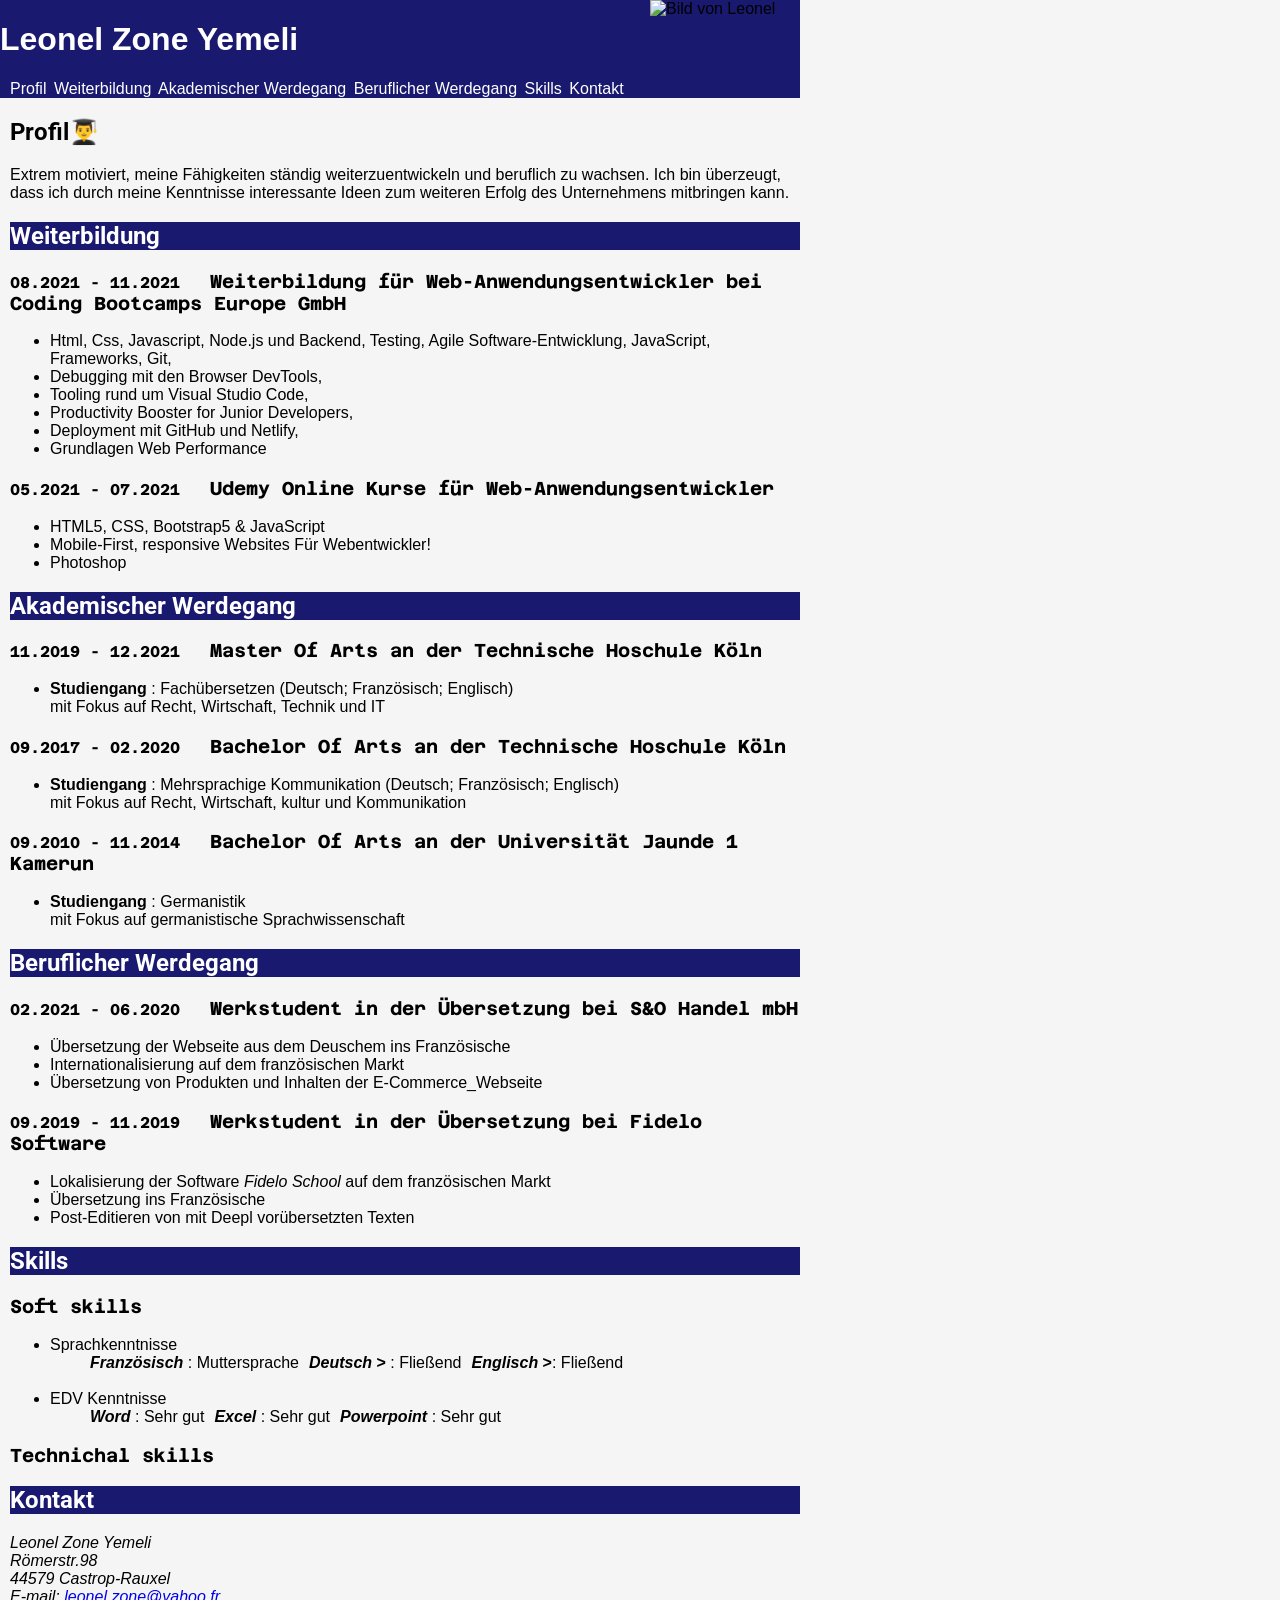
==== index.html @ 23355ea0 "Changed the files into index. css and index.html" ====
<!DOCTYPE html>
<html lang="en">
<head>
    <meta charset="UTF-8">
    <meta name="description" content="My first Cv with Html">
    <meta http-equiv="X-UA-Compatible" content="IE=edge">
    <meta name="viewport" content="width=device-width, initial-scale=1.0">
   <meta name="autor" content="Leonel Zone">
    <title>Cv_Example</title>
    <link rel="stylesheet" href="index.css" type="text/css">
    <link rel="preconnect" href="https://fonts.googleapis.com">
    <link rel="preconnect" href="https://fonts.gstatic.com" crossorigin>
    <link href="https://fonts.googleapis.com/css2?family=Azeret+Mono:ital,wght@1,200&family=Lato:wght@100&family=Roboto:wght@100&display=swap" rel="stylesheet">
    <link rel="stylesheet" href="https://cdnjs.cloudflare.com/ajax/libs/font-awesome/4.7.0/css/font-awesome.min.css">
</head>
<body style="background-color: whitesmoke;font-family: 'Arimo', sans-serif; margin: 0px;box-sizing: border-box;">
    <header style="background-color: #191970; margin-left: 0px; width: 100%;">
        <img src="leo.jpg" alt="Bild von Leonel" style="width: 150px; height: auto; float: right;margin: 0px; max-width:100%;display: flex; overflow: auto;">

        <style>

body{
    padding: 0px;

    box-sizing: border-box;

    
    max-width: 800px;
        margin: 0 auto;
      
}

.bob{
    color: white;
    text-decoration: none;
    margin-right: 3px;

}

.bob:hover{
    text-decoration: underline;
    color: burlywood;
    font-weight: bold;
    
}

.bob:active{
    
    color: red;
    
    
}


.bob:visited{
    
    color: wheat;
    font-weight: bold;
    
}


.bob:link{
    
    
    color: white;
    
}




.mag::after{
    content: "👨‍🎓"
}

h2{
    font-family:  'Roboto', sans-serif;
}

h3{
    font-family:  'Azeret Mono', monospace;
}

main {
    max-width: 800px;
    margin: 0 auto;
  }


  header{

    
        max-width: 800px;
        margin: 0 auto;
      
  }

  img{
      margin: 0% ;
  }


        </style>
        
        
            <h1 style=" display: inline-block; color: white;"> Leonel Zone Yemeli</h1>
            <div style="margin-left: 10px;">
              <a class="bob"  href="#Profil">Profil</a>
              <a class="bob" href="#Weiterbildung">Weiterbildung</a>
              <a class="bob" href="#Akademischer Werdegang">Akademischer Werdegang
            </a> 
              <a class="bob" href="#Beruflicher Werdegang">Beruflicher Werdegang
            </a> 
              <a class="bob" href="#Skills">Skills</a>
              <a class="bob" href="#Kontakt">Kontakt</a>  
              
            </div>
        
        
    </header>
    <main style="margin-left: 10px;">

        <!--This is the first article-->
        <article>
                <h2 id="Profil" class="mag">Profil</h2>
                <p>
                    Extrem motiviert, meine Fähigkeiten ständig
weiterzuentwickeln und beruflich zu wachsen. Ich
bin überzeugt, dass ich durch meine Kenntnisse
interessante Ideen zum weiteren Erfolg des
Unternehmens mitbringen kann.

                </p>
        </article>

        <!--This is the second article-->
        <article>
            <h2 id="Weiterbildung" style="background-color: #191970; color: white;">Weiterbildung</h2>
              
          <section>
            <h3><small>08.2021 - 11.2021 &nbsp; </small>  Weiterbildung für Web-Anwendungsentwickler
                 bei Coding Bootcamps Europe GmbH </h3>
                 

          </section>
          <ul>
              <li>Html, Css, Javascript, Node.js und Backend, 
                  Testing, Agile Software-Entwicklung, JavaScript, Frameworks, Git,</li>
              <li>Debugging mit den Browser DevTools,</li>
              <li>Tooling rund um Visual Studio Code,</li>
              <li>Productivity Booster for Junior Developers,</li>
              <li>Deployment mit GitHub und Netlify,</li>
              <li>Grundlagen Web Performance</li>
              
          </ul>
          <section>
            <h3><small>05.2021 - 07.2021 &nbsp; </small> Udemy Online Kurse für Web-Anwendungsentwickler </h3>
          </section>
          <ul>
              <li>HTML5, CSS, Bootstrap5 & JavaScript</li>
              <li>Mobile-First, responsive Websites Für Webentwickler!</li>
              <li>Photoshop</li>
              
          </ul>

               
        </article> 

        <!--This is the third article-->
        <article>
            <h2 id="Akademischer Werdegang" style="background-color: #191970; color: white;">Akademischer Werdegang</h2>
              
          <section>
            <h3><small>11.2019 - 12.2021 &nbsp; </small>  Master Of Arts an der Technische Hoschule Köln </h3>
            <ul>
                <li><b>Studiengang</b> : Fachübersetzen (Deutsch; Französisch; Englisch) <br>
                mit Fokus auf Recht, Wirtschaft, Technik und IT </li>
            </ul>
                 

          </section>

          <section>
            <h3><small>09.2017 - 02.2020 &nbsp; </small>  Bachelor Of Arts an der Technische Hoschule Köln </h3>
            <ul>
                <li><b>Studiengang</b> : Mehrsprachige Kommunikation (Deutsch; Französisch; Englisch) <br>
                mit Fokus auf Recht, Wirtschaft, kultur und Kommunikation </li>
            </ul>
                 

          </section>

          
          <section>
            <h3><small>09.2010 - 11.2014 &nbsp; </small> Bachelor Of Arts an der Universität Jaunde 1 Kamerun </h3>
          </section>
          <ul>
            <li><b>Studiengang</b> : Germanistik <br> mit Fokus auf germanistische Sprachwissenschaft  </li>
        </ul>
               
        </article> 
        <!--This is the fourth article-->

        <article>
            <h2 id="Beruflicher Werdegang" style="background-color: #191970; color: white;">Beruflicher Werdegang</h2>
              
          <section>
            <h3><small>02.2021 - 06.2020 &nbsp; </small> Werkstudent in der Übersetzung bei S&O Handel mbH </h3>
                 

          </section>
          <ul>
              <li>Übersetzung der Webseite aus dem Deuschem ins Französische</li>
              <li>Internationalisierung auf dem französischen Markt</li>
              <li>Übersetzung von Produkten und Inhalten der E-Commerce_Webseite</li>
             
          </ul>
          <section>
            <h3><small>09.2019 - 11.2019 &nbsp; </small> Werkstudent in der Übersetzung bei Fidelo Software </h3>
          </section>
          <ul>
              <li>Lokalisierung der Software <i>Fidelo School</i> auf dem französischen Markt </li>
              <li>Übersetzung ins Französische</li>
              <li>Post-Editieren von mit Deepl vorübersetzten Texten</li>
              
          </ul>

               
        </article> 

        <!--This is the fift article-->

        <article>
                  <h2 id="Skills" style="background-color: #191970; color: white;">Skills</h2>
            <section>
                <h3>Soft skills</h3>
                <ul>
                    <li>Sprachkenntnisse</li>
                    
                    
                        
                        <ul style="display: flex;">
                            <li style="display: inline-block;margin-right: 10px;"><b> <i> Französisch</i></b> : Muttersprache</li>
                            <li style="display: inline-block;margin-right: 10px;"> <b> <i> Deutsch</i> ></b> : Fließend </li>
                            <li style="display: inline-block;margin-right: 10px;"> <b> <i> Englisch</i> ></b>: Fließend</li>
                        </ul>
                        <br>
                   
                    <li>EDV Kenntnisse</li>
                    <ul style="display: flex; ">
                        <li style="display: inline-block;margin-right: 10px;"><b> <i> Word</i></b> : Sehr gut</li>
                        <li style="display: inline-block;margin-right: 10px;"> <b> <i> Excel</i> </b> : Sehr gut </li>
                        <li style="display: inline-block;margin-right: 10px;"> <b> <i> Powerpoint</i> </b>: Sehr gut</li>
                    </ul>
               

                    
                </ul>
            </section>
            <section>
                <h3>Technichal skills</h3>
            </section> 

        </article>

        <!--This is the sith article-->
            <article>
                <h2 id="Kontakt" style="background-color: #191970; color: white;">Kontakt</h2>
                <address style="text-align: justify;">
                    Leonel Zone Yemeli <br>
                    Römerstr.98 <br>
                    44579 Castrop-Rauxel <br>
                    E-mail: <a   href="mailto:leonel.zone@yahoo.fr">leonel.zone@yahoo.fr</a> <br>
                    Tel.: <a  href="tel:+491771577232">+491771577232</a>
                </address>
            </article>
            
        
    </main>
</body>
</html>
---- index.css ----
body{
    padding: 0px;

    box-sizing: border-box;

    
    max-width: 800px;
        margin: 0 auto;
      
}
*,
*::before , *::after{
    box-sizing: border-box;
}





.mag::after{
    content: "👨‍🎓"
}

h2{
    font-family:  'Roboto', sans-serif;
}

h3{
    font-family:  'Azeret Mono', monospace;
}

main {
    max-width: 800px;
    margin: 0 auto;
  }


  header{

    
        max-width: 800px;
        margin: 0 auto;
      
  }

  img{
      margin: 0% ;
  }
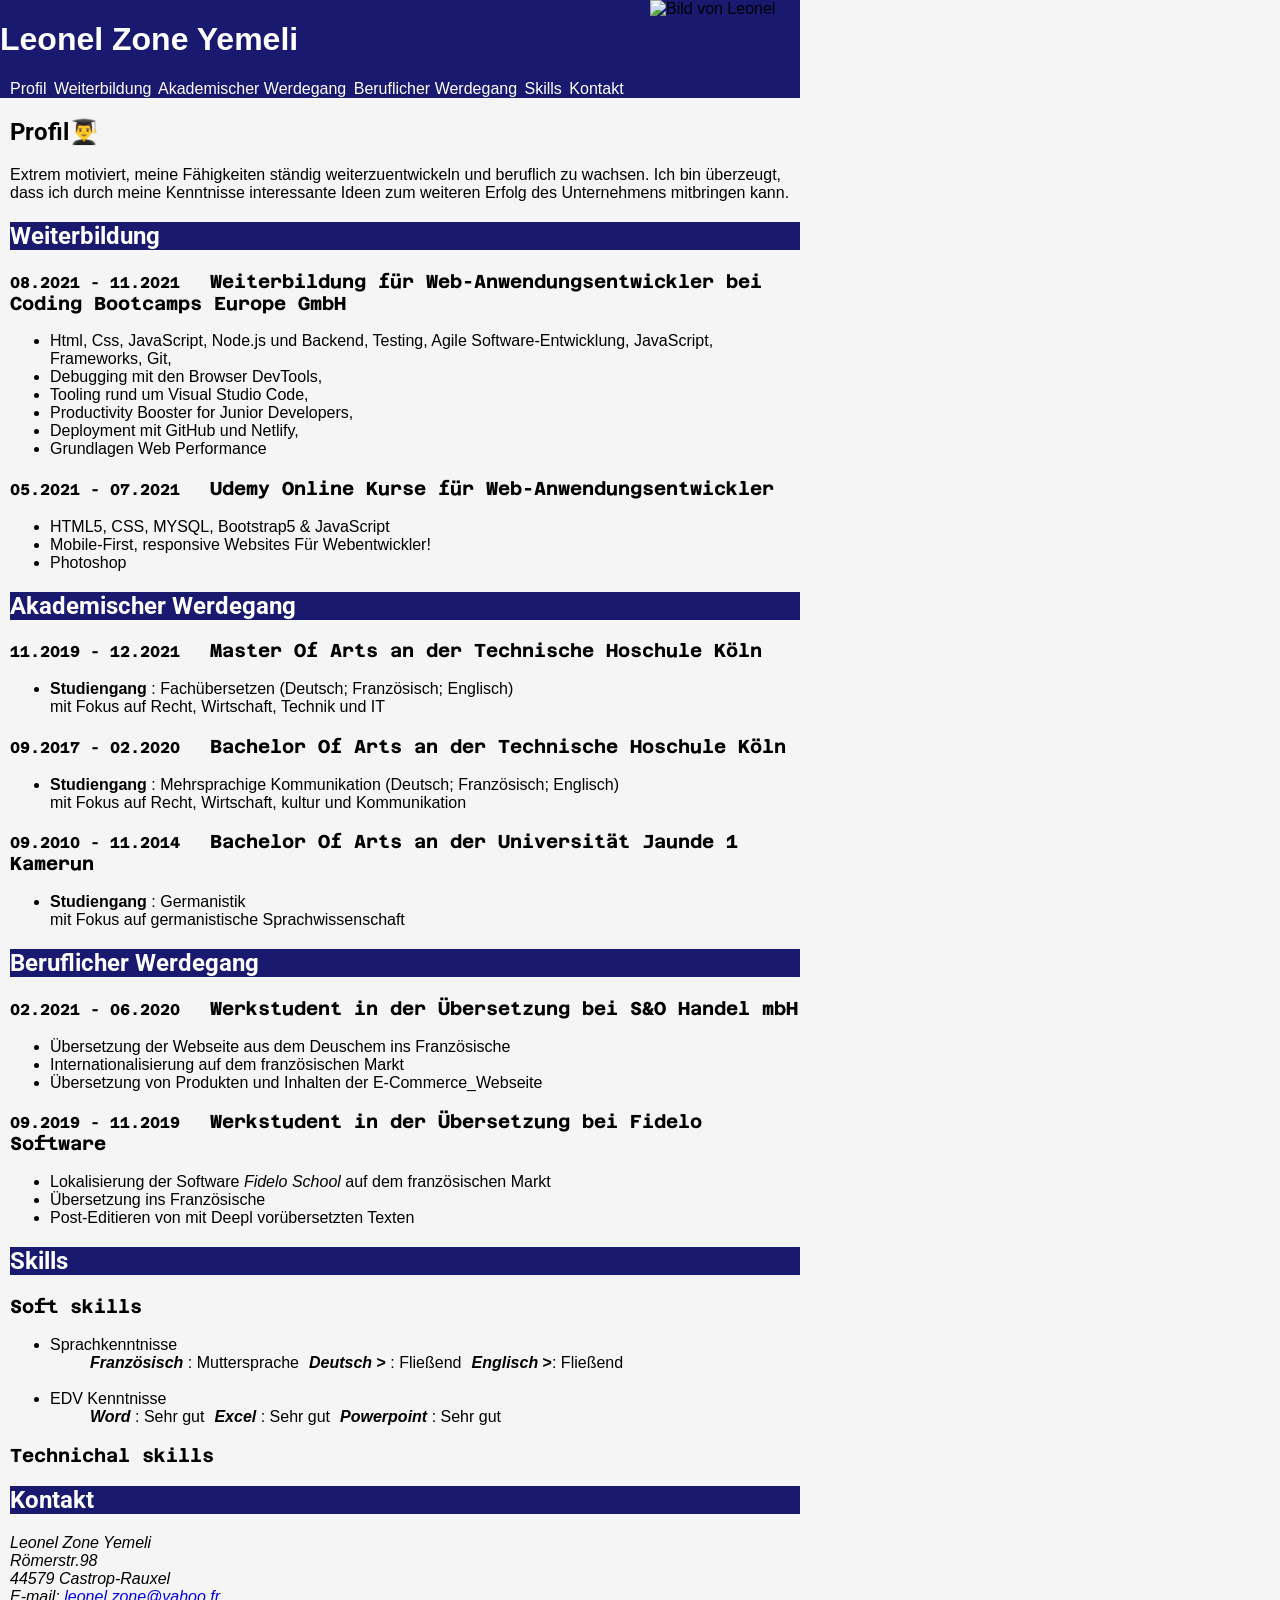
==== commit bbe074ce: "corrected an S in Javascript and added MYSQL" ====
--- a/index.html
+++ b/index.html
@@ -145,7 +145,7 @@
 
           </section>
           <ul>
-              <li>Html, Css, Javascript, Node.js und Backend, 
+              <li>Html, Css, JavaScript, Node.js und Backend, 
                   Testing, Agile Software-Entwicklung, JavaScript, Frameworks, Git,</li>
               <li>Debugging mit den Browser DevTools,</li>
               <li>Tooling rund um Visual Studio Code,</li>
@@ -158,7 +158,7 @@
             <h3><small>05.2021 - 07.2021 &nbsp; </small> Udemy Online Kurse für Web-Anwendungsentwickler </h3>
           </section>
           <ul>
-              <li>HTML5, CSS, Bootstrap5 & JavaScript</li>
+              <li>HTML5, CSS, MYSQL, Bootstrap5 & JavaScript</li>
               <li>Mobile-First, responsive Websites Für Webentwickler!</li>
               <li>Photoshop</li>
               
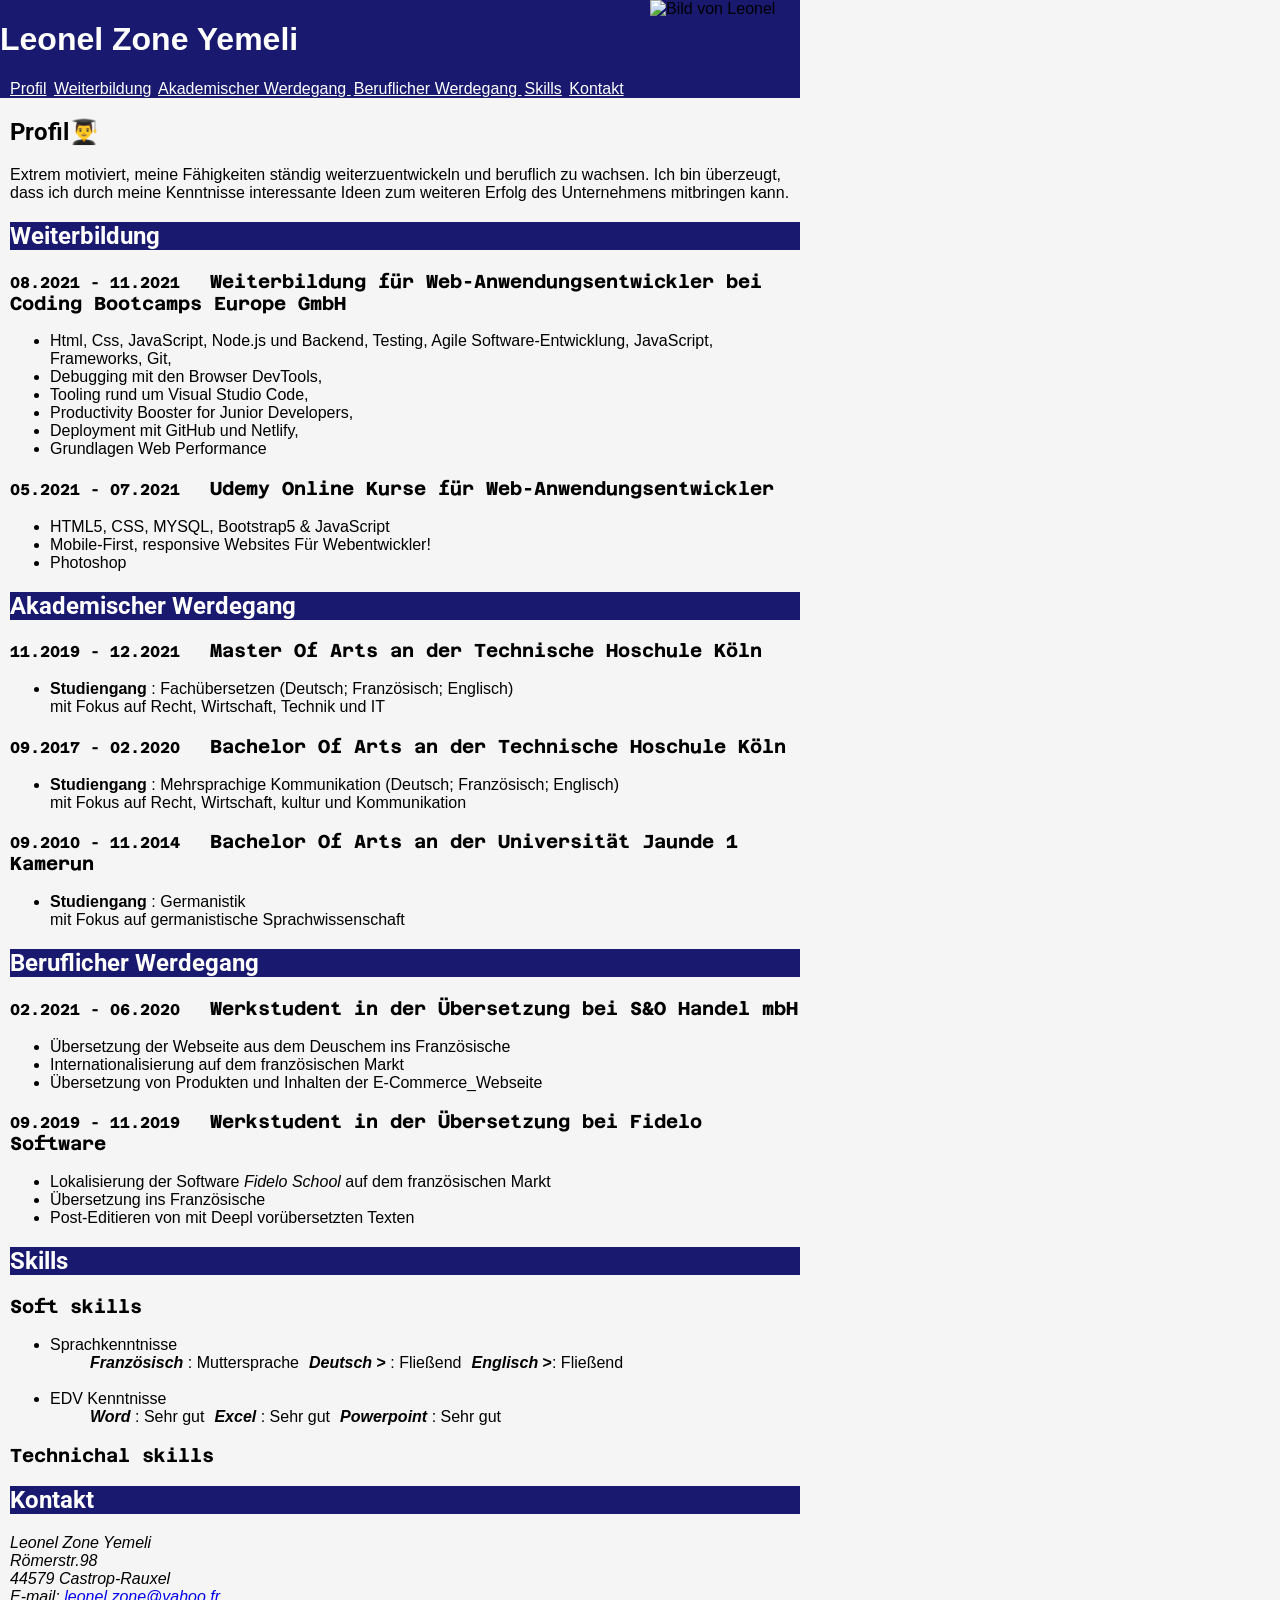
==== commit 531248c8: "Changed the hover status" ====
--- a/index.html
+++ b/index.html
@@ -32,14 +32,14 @@
 
 .bob{
     color: white;
+    text-decoration: underline;
+    margin-right: 3px;
+
+}
+
+.bob:hover{
     text-decoration: none;
-    margin-right: 3px;
-
-}
-
-.bob:hover{
-    text-decoration: underline;
-    color: burlywood;
+    color: green;
     font-weight: bold;
     
 }
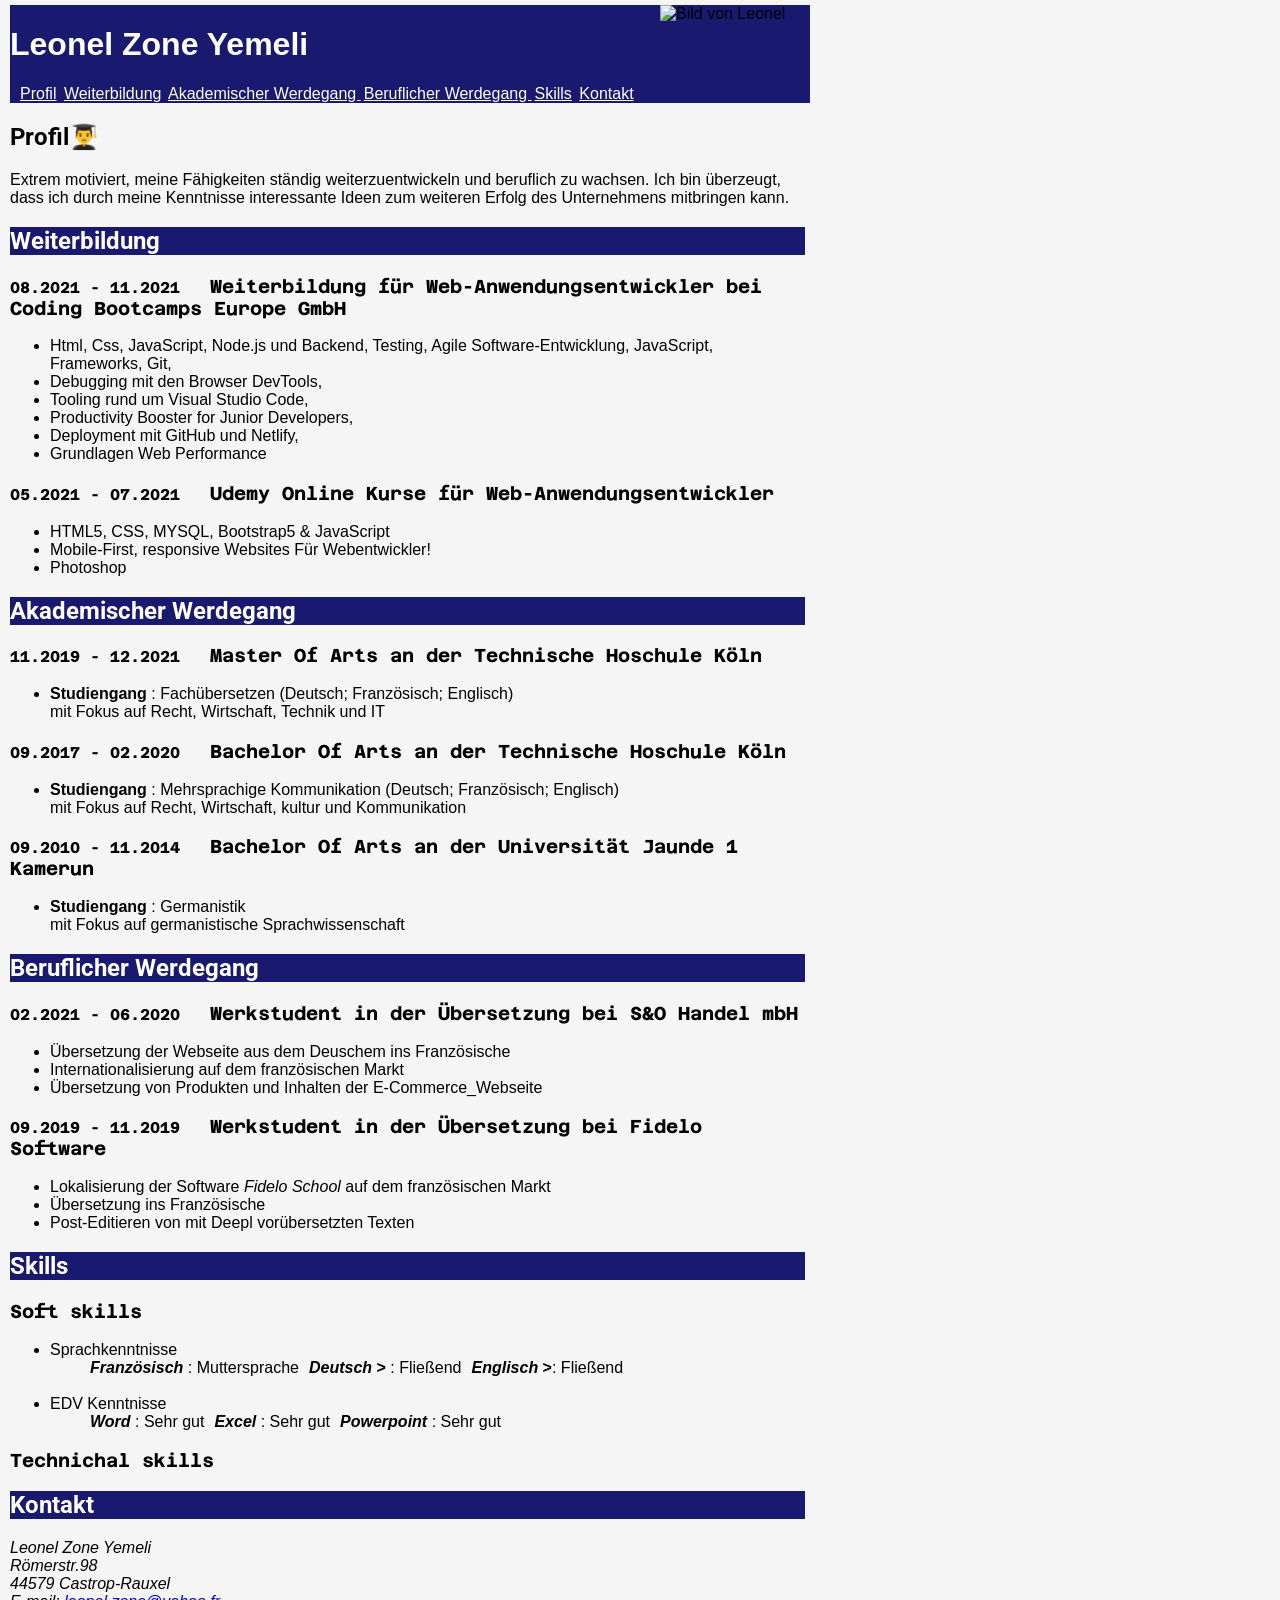
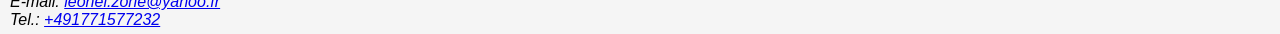
==== commit 2ad26560: "added  5px border to the whole page" ====
--- a/index.html
+++ b/index.html
@@ -13,8 +13,8 @@
     <link href="https://fonts.googleapis.com/css2?family=Azeret+Mono:ital,wght@1,200&family=Lato:wght@100&family=Roboto:wght@100&display=swap" rel="stylesheet">
     <link rel="stylesheet" href="https://cdnjs.cloudflare.com/ajax/libs/font-awesome/4.7.0/css/font-awesome.min.css">
 </head>
-<body style="background-color: whitesmoke;font-family: 'Arimo', sans-serif; margin: 0px;box-sizing: border-box;">
-    <header style="background-color: #191970; margin-left: 0px; width: 100%;">
+<body style="background-color: whitesmoke;font-family: 'Arimo', sans-serif; margin: 5px;box-sizing: border-box;">
+    <header style="background-color: #191970; margin: 5px; width: 100%;">
         <img src="leo.jpg" alt="Bild von Leonel" style="width: 150px; height: auto; float: right;margin: 0px; max-width:100%;display: flex; overflow: auto;">
 
         <style>
@@ -26,7 +26,7 @@
 
     
     max-width: 800px;
-        margin: 0 auto;
+        margin: 5px;
       
 }
 
@@ -39,22 +39,22 @@
 
 .bob:hover{
     text-decoration: none;
+    color: yellow;
+    font-weight: bold;
+    
+}
+
+.bob:active{
+    
+    color: red;
+    
+    
+}
+
+
+.bob:visited{
+    
     color: green;
-    font-weight: bold;
-    
-}
-
-.bob:active{
-    
-    color: red;
-    
-    
-}
-
-
-.bob:visited{
-    
-    color: wheat;
     font-weight: bold;
     
 }
@@ -119,7 +119,7 @@
         
         
     </header>
-    <main style="margin-left: 10px;">
+    <main style="margin-left: 5px;">
 
         <!--This is the first article-->
         <article>
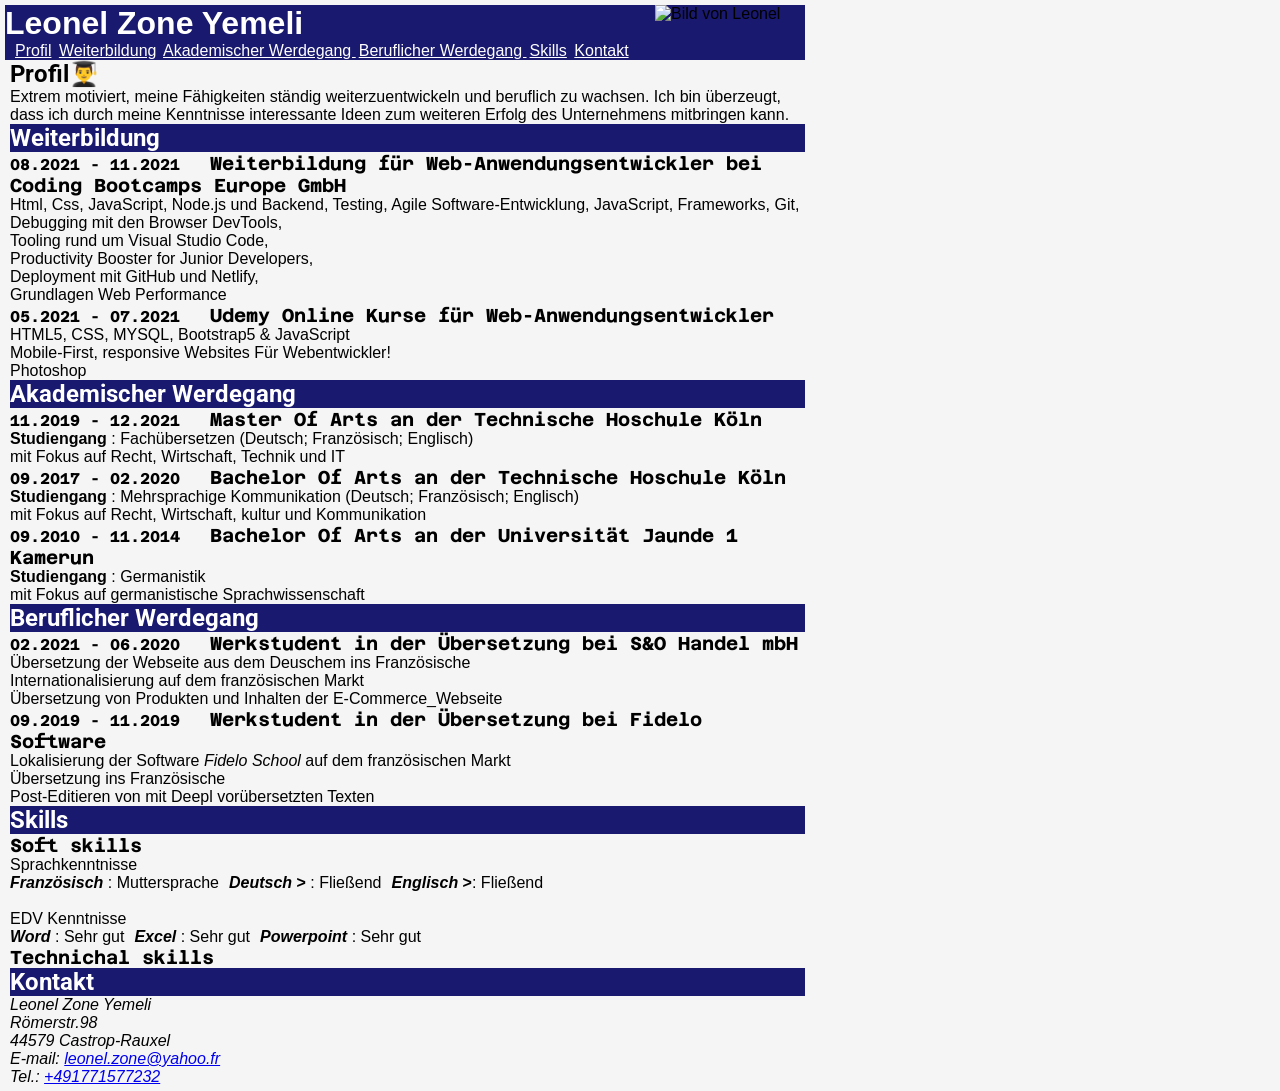
==== commit 0ca3b46f: "resized image" ====
--- a/index.html
+++ b/index.html
@@ -13,271 +13,294 @@
     <link href="https://fonts.googleapis.com/css2?family=Azeret+Mono:ital,wght@1,200&family=Lato:wght@100&family=Roboto:wght@100&display=swap" rel="stylesheet">
     <link rel="stylesheet" href="https://cdnjs.cloudflare.com/ajax/libs/font-awesome/4.7.0/css/font-awesome.min.css">
 </head>
+
 <body style="background-color: whitesmoke;font-family: 'Arimo', sans-serif; margin: 5px;box-sizing: border-box;">
-    <header style="background-color: #191970; margin: 5px; width: 100%;">
-        <img src="leo.jpg" alt="Bild von Leonel" style="width: 150px; height: auto; float: right;margin: 0px; max-width:100%;display: flex; overflow: auto;">
+    
+
+
+    
+   
 
         <style>
 
-body{
-    padding: 0px;
-
-    box-sizing: border-box;
-
-    
-    max-width: 800px;
-        margin: 5px;
-      
-}
-
-.bob{
-    color: white;
-    text-decoration: underline;
-    margin-right: 3px;
-
-}
-
-.bob:hover{
-    text-decoration: none;
-    color: yellow;
-    font-weight: bold;
-    
-}
-
-.bob:active{
-    
-    color: red;
-    
-    
-}
-
-
-.bob:visited{
-    
-    color: green;
-    font-weight: bold;
-    
-}
-
-
-.bob:link{
-    
-    
-    color: white;
-    
-}
-
-
-
-
-.mag::after{
-    content: "👨‍🎓"
-}
-
-h2{
-    font-family:  'Roboto', sans-serif;
-}
-
-h3{
-    font-family:  'Azeret Mono', monospace;
-}
-
-main {
-    max-width: 800px;
-    margin: 0 auto;
-  }
-
-
-  header{
-
-    
-        max-width: 800px;
-        margin: 0 auto;
-      
-  }
-
-  img{
-      margin: 0% ;
-  }
-
-
-        </style>
+             body{
+                 padding: 0px;
+             
+                 box-sizing: border-box;
+             
+                 
+                 max-width: 800px;
+                     margin: 5px;
+                   
+             }
+             
+             .bob{
+                 color: white;
+                 text-decoration: underline;
+                 margin-right: 3px;
+             
+             }
+             
+             .bob:hover{
+                 text-decoration: none;
+                 color: yellow;
+                 font-weight: bold;
+                 
+             }
+             
+             .bob:active{
+                 
+                 color: red;
+                 
+                 
+             }
+             
+             
+             .bob:visited{
+                 
+                 color: green;
+                 font-weight: bold;
+                 
+             }
+             
+             
+             .bob:link{
+                 
+                 
+                 color: white;
+                 
+             }
+             
+             
+             
+             
+             .mag::after{
+                 content: "👨‍🎓"
+             }
+             
+             h2{
+                 font-family:  'Roboto', sans-serif;
+             }
+             
+             h3{
+                 font-family:  'Azeret Mono', monospace;
+             }
+             
+             main {
+                 max-width: 800px;
+                 margin: 0 auto;
+               }
+             
+             
+               header{
+             
+                 
+                     max-width: 800px;
+                     margin: 0 auto;
+                   
+               }
+             
+               img{
+                   margin-right: 10px ;
+               }
+             
+             
+                     </style>
+
+    <div class="container">
+
+
+
+
+        <header style="background-color: #191970; width: 100%;">
+            <img src="leo.jpg" alt="Bild von Leonel" style="width: 150px; height: auto; float: right;margin-right: 0px; max-width:100%;display: flex; overflow: auto;">
         
         
+    
             <h1 style=" display: inline-block; color: white;"> Leonel Zone Yemeli</h1>
+    
             <div style="margin-left: 10px;">
-              <a class="bob"  href="#Profil">Profil</a>
-              <a class="bob" href="#Weiterbildung">Weiterbildung</a>
-              <a class="bob" href="#Akademischer Werdegang">Akademischer Werdegang
-            </a> 
-              <a class="bob" href="#Beruflicher Werdegang">Beruflicher Werdegang
-            </a> 
-              <a class="bob" href="#Skills">Skills</a>
-              <a class="bob" href="#Kontakt">Kontakt</a>  
+                        <a class="bob"  href="#Profil">Profil</a>
+                        <a class="bob" href="#Weiterbildung">Weiterbildung</a>
+                        <a class="bob" href="#Akademischer Werdegang">Akademischer Werdegang
+                      </a> 
+                        <a class="bob" href="#Beruflicher Werdegang">Beruflicher Werdegang
+                      </a> 
+                        <a class="bob" href="#Skills">Skills</a>
+                        <a class="bob" href="#Kontakt">Kontakt</a>  
               
             </div>
         
-        
-    </header>
-    <main style="margin-left: 5px;">
-
-        <!--This is the first article-->
-        <article>
-                <h2 id="Profil" class="mag">Profil</h2>
-                <p>
-                    Extrem motiviert, meine Fähigkeiten ständig
-weiterzuentwickeln und beruflich zu wachsen. Ich
-bin überzeugt, dass ich durch meine Kenntnisse
-interessante Ideen zum weiteren Erfolg des
-Unternehmens mitbringen kann.
-
-                </p>
-        </article>
-
-        <!--This is the second article-->
-        <article>
-            <h2 id="Weiterbildung" style="background-color: #191970; color: white;">Weiterbildung</h2>
-              
-          <section>
-            <h3><small>08.2021 - 11.2021 &nbsp; </small>  Weiterbildung für Web-Anwendungsentwickler
-                 bei Coding Bootcamps Europe GmbH </h3>
-                 
-
-          </section>
-          <ul>
-              <li>Html, Css, JavaScript, Node.js und Backend, 
-                  Testing, Agile Software-Entwicklung, JavaScript, Frameworks, Git,</li>
-              <li>Debugging mit den Browser DevTools,</li>
-              <li>Tooling rund um Visual Studio Code,</li>
-              <li>Productivity Booster for Junior Developers,</li>
-              <li>Deployment mit GitHub und Netlify,</li>
-              <li>Grundlagen Web Performance</li>
-              
-          </ul>
-          <section>
-            <h3><small>05.2021 - 07.2021 &nbsp; </small> Udemy Online Kurse für Web-Anwendungsentwickler </h3>
-          </section>
-          <ul>
-              <li>HTML5, CSS, MYSQL, Bootstrap5 & JavaScript</li>
-              <li>Mobile-First, responsive Websites Für Webentwickler!</li>
-              <li>Photoshop</li>
-              
-          </ul>
-
-               
-        </article> 
-
-        <!--This is the third article-->
-        <article>
-            <h2 id="Akademischer Werdegang" style="background-color: #191970; color: white;">Akademischer Werdegang</h2>
-              
-          <section>
-            <h3><small>11.2019 - 12.2021 &nbsp; </small>  Master Of Arts an der Technische Hoschule Köln </h3>
-            <ul>
-                <li><b>Studiengang</b> : Fachübersetzen (Deutsch; Französisch; Englisch) <br>
-                mit Fokus auf Recht, Wirtschaft, Technik und IT </li>
-            </ul>
-                 
-
-          </section>
-
-          <section>
-            <h3><small>09.2017 - 02.2020 &nbsp; </small>  Bachelor Of Arts an der Technische Hoschule Köln </h3>
-            <ul>
-                <li><b>Studiengang</b> : Mehrsprachige Kommunikation (Deutsch; Französisch; Englisch) <br>
-                mit Fokus auf Recht, Wirtschaft, kultur und Kommunikation </li>
-            </ul>
-                 
-
-          </section>
-
-          
-          <section>
-            <h3><small>09.2010 - 11.2014 &nbsp; </small> Bachelor Of Arts an der Universität Jaunde 1 Kamerun </h3>
-          </section>
-          <ul>
-            <li><b>Studiengang</b> : Germanistik <br> mit Fokus auf germanistische Sprachwissenschaft  </li>
-        </ul>
-               
-        </article> 
-        <!--This is the fourth article-->
-
-        <article>
-            <h2 id="Beruflicher Werdegang" style="background-color: #191970; color: white;">Beruflicher Werdegang</h2>
-              
-          <section>
-            <h3><small>02.2021 - 06.2020 &nbsp; </small> Werkstudent in der Übersetzung bei S&O Handel mbH </h3>
-                 
-
-          </section>
-          <ul>
-              <li>Übersetzung der Webseite aus dem Deuschem ins Französische</li>
-              <li>Internationalisierung auf dem französischen Markt</li>
-              <li>Übersetzung von Produkten und Inhalten der E-Commerce_Webseite</li>
-             
-          </ul>
-          <section>
-            <h3><small>09.2019 - 11.2019 &nbsp; </small> Werkstudent in der Übersetzung bei Fidelo Software </h3>
-          </section>
-          <ul>
-              <li>Lokalisierung der Software <i>Fidelo School</i> auf dem französischen Markt </li>
-              <li>Übersetzung ins Französische</li>
-              <li>Post-Editieren von mit Deepl vorübersetzten Texten</li>
-              
-          </ul>
-
-               
-        </article> 
-
-        <!--This is the fift article-->
-
-        <article>
-                  <h2 id="Skills" style="background-color: #191970; color: white;">Skills</h2>
-            <section>
-                <h3>Soft skills</h3>
-                <ul>
-                    <li>Sprachkenntnisse</li>
-                    
-                    
+        </header>
+                
+                     
                         
-                        <ul style="display: flex;">
-                            <li style="display: inline-block;margin-right: 10px;"><b> <i> Französisch</i></b> : Muttersprache</li>
-                            <li style="display: inline-block;margin-right: 10px;"> <b> <i> Deutsch</i> ></b> : Fließend </li>
-                            <li style="display: inline-block;margin-right: 10px;"> <b> <i> Englisch</i> ></b>: Fließend</li>
-                        </ul>
-                        <br>
-                   
-                    <li>EDV Kenntnisse</li>
-                    <ul style="display: flex; ">
-                        <li style="display: inline-block;margin-right: 10px;"><b> <i> Word</i></b> : Sehr gut</li>
-                        <li style="display: inline-block;margin-right: 10px;"> <b> <i> Excel</i> </b> : Sehr gut </li>
-                        <li style="display: inline-block;margin-right: 10px;"> <b> <i> Powerpoint</i> </b>: Sehr gut</li>
-                    </ul>
-               
-
-                    
-                </ul>
-            </section>
-            <section>
-                <h3>Technichal skills</h3>
-            </section> 
-
-        </article>
-
-        <!--This is the sith article-->
-            <article>
-                <h2 id="Kontakt" style="background-color: #191970; color: white;">Kontakt</h2>
-                <address style="text-align: justify;">
-                    Leonel Zone Yemeli <br>
-                    Römerstr.98 <br>
-                    44579 Castrop-Rauxel <br>
-                    E-mail: <a   href="mailto:leonel.zone@yahoo.fr">leonel.zone@yahoo.fr</a> <br>
-                    Tel.: <a  href="tel:+491771577232">+491771577232</a>
-                </address>
-            </article>
-            
-        
-    </main>
+                        
+                     
+                 
+                 <main style="margin-left: 5px;">
+             
+                     <!--This is the first article-->
+                     <article>
+                             <h2 id="Profil" class="mag">Profil</h2>
+                             <p>
+                                 Extrem motiviert, meine Fähigkeiten ständig
+             weiterzuentwickeln und beruflich zu wachsen. Ich
+             bin überzeugt, dass ich durch meine Kenntnisse
+             interessante Ideen zum weiteren Erfolg des
+             Unternehmens mitbringen kann.
+             
+                             </p>
+                     </article>
+             
+                     <!--This is the second article-->
+                     <article>
+                         <h2 id="Weiterbildung" style="background-color: #191970; color: white;">Weiterbildung</h2>
+                           
+                       <section>
+                         <h3><small>08.2021 - 11.2021 &nbsp; </small>  Weiterbildung für Web-Anwendungsentwickler
+                              bei Coding Bootcamps Europe GmbH </h3>
+                              
+             
+                       </section>
+                       <ul>
+                           <li>Html, Css, JavaScript, Node.js und Backend, 
+                               Testing, Agile Software-Entwicklung, JavaScript, Frameworks, Git,</li>
+                           <li>Debugging mit den Browser DevTools,</li>
+                           <li>Tooling rund um Visual Studio Code,</li>
+                           <li>Productivity Booster for Junior Developers,</li>
+                           <li>Deployment mit GitHub und Netlify,</li>
+                           <li>Grundlagen Web Performance</li>
+                           
+                       </ul>
+                       <section>
+                         <h3><small>05.2021 - 07.2021 &nbsp; </small> Udemy Online Kurse für Web-Anwendungsentwickler </h3>
+                       </section>
+                       <ul>
+                           <li>HTML5, CSS, MYSQL, Bootstrap5 & JavaScript</li>
+                           <li>Mobile-First, responsive Websites Für Webentwickler!</li>
+                           <li>Photoshop</li>
+                           
+                       </ul>
+             
+                            
+                     </article> 
+             
+                     <!--This is the third article-->
+                     <article>
+                         <h2 id="Akademischer Werdegang" style="background-color: #191970; color: white;">Akademischer Werdegang</h2>
+                           
+                       <section>
+                         <h3><small>11.2019 - 12.2021 &nbsp; </small>  Master Of Arts an der Technische Hoschule Köln </h3>
+                         <ul>
+                             <li><b>Studiengang</b> : Fachübersetzen (Deutsch; Französisch; Englisch) <br>
+                             mit Fokus auf Recht, Wirtschaft, Technik und IT </li>
+                         </ul>
+                              
+             
+                       </section>
+             
+                       <section>
+                         <h3><small>09.2017 - 02.2020 &nbsp; </small>  Bachelor Of Arts an der Technische Hoschule Köln </h3>
+                         <ul>
+                             <li><b>Studiengang</b> : Mehrsprachige Kommunikation (Deutsch; Französisch; Englisch) <br>
+                             mit Fokus auf Recht, Wirtschaft, kultur und Kommunikation </li>
+                         </ul>
+                              
+             
+                       </section>
+             
+                       
+                       <section>
+                         <h3><small>09.2010 - 11.2014 &nbsp; </small> Bachelor Of Arts an der Universität Jaunde 1 Kamerun </h3>
+                       </section>
+                       <ul>
+                         <li><b>Studiengang</b> : Germanistik <br> mit Fokus auf germanistische Sprachwissenschaft  </li>
+                     </ul>
+                            
+                     </article> 
+                     <!--This is the fourth article-->
+             
+                     <article>
+                         <h2 id="Beruflicher Werdegang" style="background-color: #191970; color: white;">Beruflicher Werdegang</h2>
+                           
+                       <section>
+                         <h3><small>02.2021 - 06.2020 &nbsp; </small> Werkstudent in der Übersetzung bei S&O Handel mbH </h3>
+                              
+             
+                       </section>
+                       <ul>
+                           <li>Übersetzung der Webseite aus dem Deuschem ins Französische</li>
+                           <li>Internationalisierung auf dem französischen Markt</li>
+                           <li>Übersetzung von Produkten und Inhalten der E-Commerce_Webseite</li>
+                          
+                       </ul>
+                       <section>
+                         <h3><small>09.2019 - 11.2019 &nbsp; </small> Werkstudent in der Übersetzung bei Fidelo Software </h3>
+                       </section>
+                       <ul>
+                           <li>Lokalisierung der Software <i>Fidelo School</i> auf dem französischen Markt </li>
+                           <li>Übersetzung ins Französische</li>
+                           <li>Post-Editieren von mit Deepl vorübersetzten Texten</li>
+                           
+                       </ul>
+             
+                            
+                     </article> 
+             
+                     <!--This is the fift article-->
+             
+                     <article>
+                               <h2 id="Skills" style="background-color: #191970; color: white;">Skills</h2>
+                         <section>
+                             <h3>Soft skills</h3>
+                             <ul>
+                                 <li>Sprachkenntnisse</li>
+                                 
+                                 
+                                     
+                                     <ul style="display: flex;">
+                                         <li style="display: inline-block;margin-right: 10px;"><b> <i> Französisch</i></b> : Muttersprache</li>
+                                         <li style="display: inline-block;margin-right: 10px;"> <b> <i> Deutsch</i> ></b> : Fließend </li>
+                                         <li style="display: inline-block;margin-right: 10px;"> <b> <i> Englisch</i> ></b>: Fließend</li>
+                                     </ul>
+                                     <br>
+                                
+                                 <li>EDV Kenntnisse</li>
+                                 <ul style="display: flex; ">
+                                     <li style="display: inline-block;margin-right: 10px;"><b> <i> Word</i></b> : Sehr gut</li>
+                                     <li style="display: inline-block;margin-right: 10px;"> <b> <i> Excel</i> </b> : Sehr gut </li>
+                                     <li style="display: inline-block;margin-right: 10px;"> <b> <i> Powerpoint</i> </b>: Sehr gut</li>
+                                 </ul>
+                            
+             
+                                 
+                             </ul>
+                         </section>
+                         <section>
+                             <h3>Technichal skills</h3>
+                         </section> 
+             
+                     </article>
+             
+                     <!--This is the sith article-->
+                         <article>
+                             <h2 id="Kontakt" style="background-color: #191970; color: white;">Kontakt</h2>
+                             <address style="text-align: justify;">
+                                 Leonel Zone Yemeli <br>
+                                 Römerstr.98 <br>
+                                 44579 Castrop-Rauxel <br>
+                                 E-mail: <a   href="mailto:leonel.zone@yahoo.fr">leonel.zone@yahoo.fr</a> <br>
+                                 Tel.: <a  href="tel:+491771577232">+491771577232</a>
+                             </address>
+                         </article>
+                         
+                     
+                 </main>
+
+
+    </div>            
+                 
 </body>
 </html>
 
--- a/index.css
+++ b/index.css
@@ -4,13 +4,20 @@
     box-sizing: border-box;
 
     
-    max-width: 800px;
+    
         margin: 0 auto;
       
 }
 *,
 *::before , *::after{
+    margin: 0;
+    padding: 0;
     box-sizing: border-box;
+}
+
+.container{
+    max-width: 1200px;
+    margin: 0 auto;
 }
 
 
@@ -39,10 +46,10 @@
 
     
         max-width: 800px;
-        margin: 0 auto;
+        margin: 5px;
       
   }
 
   img{
-      margin: 0% ;
+      margin-right: 5px ;
   }
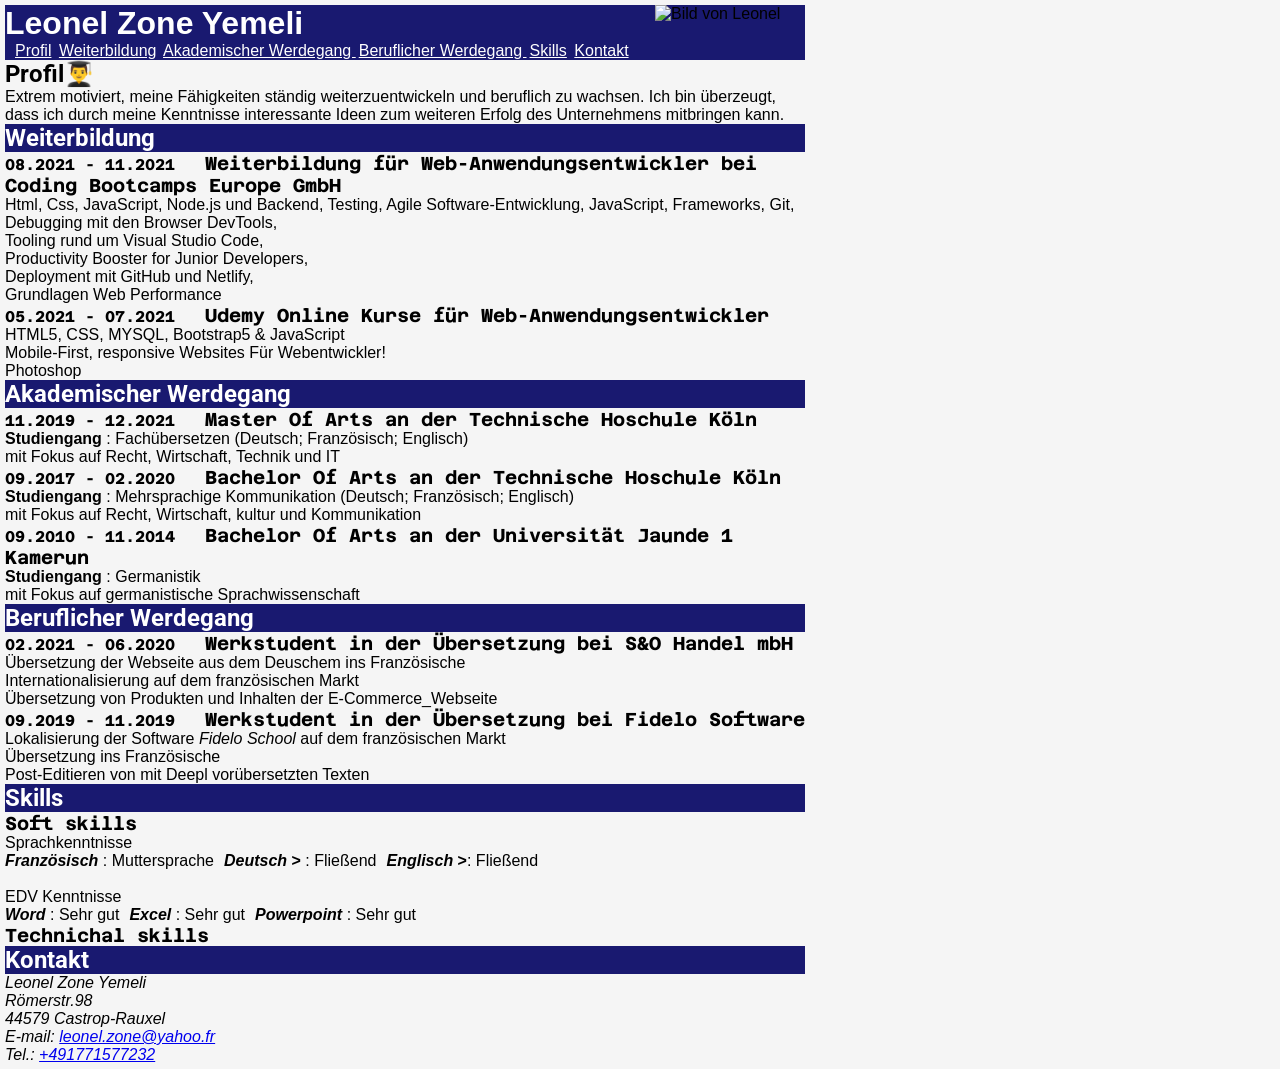
==== commit 487942cf: "Removed some margin from the main" ====
--- a/index.html
+++ b/index.html
@@ -138,7 +138,7 @@
                         
                      
                  
-                 <main style="margin-left: 5px;">
+                 <main >
              
                      <!--This is the first article-->
                      <article>
--- a/index.css
+++ b/index.css
@@ -46,10 +46,10 @@
 
     
         max-width: 800px;
-        margin: 5px;
+        
       
   }
 
   img{
-      margin-right: 5px ;
+      
   }
